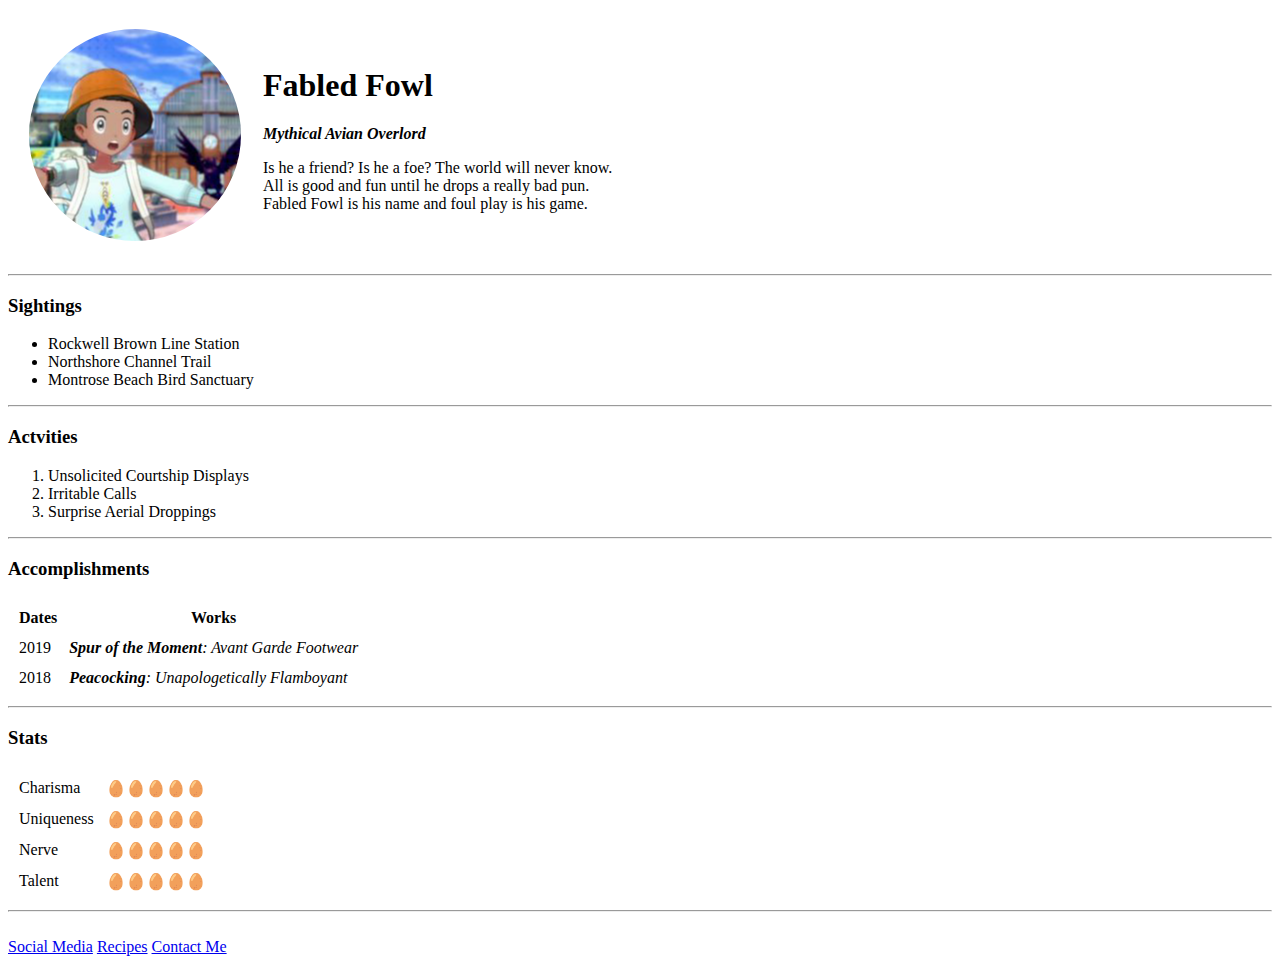
==== index.html @ 96a973e1 "Added initial files" ====
<!DOCTYPE html>
<html lang="en" dir="ltr">

<head>
  <meta charset="utf-8">
  <title>🦃 Fowl's Personal Site 🦃</title>
</head>

<body>
  <table cellspacing="20">
    <tr>
      <td> <img src="Images/fowl1.png" alt="Fabled Fowl Profile Picture"></td>
      <td><h1>Fabled Fowl</h1>
      <p>
        <em><strong>Mythical Avian Overlord</strong></em>
      </p>
      <p>
        Is he a friend? Is he a foe? The world will never know.
        <br />
        All is good and fun until he drops a really bad pun.
        <br />Fabled Fowl is his name and foul play is his game.
      </p></td>
    </tr>
  </table>
  <hr />
  <h3>Sightings</h3>
  <ul>
    <li>Rockwell Brown Line Station</li>
    <li>Northshore Channel Trail</li>
    <li>Montrose Beach Bird Sanctuary</li>
  </ul>
  <hr>
  <h3>Actvities</h3>
  <ol>
    <li>Unsolicited Courtship Displays</li>
    <li>Irritable Calls</li>
    <li>Surprise Aerial Droppings</li>
  </ol>
  <hr>
  <h3>Accomplishments</h3>
    <table cellspacing="10">
      <thead>
        <tr>
          <th>Dates</th>
          <th>Works</th>
        </tr>
      </thead>
      <tbody>
        <tr>
          <td>2019</td>
          <td><em><strong>Spur of the Moment</strong>: Avant Garde Footwear</em></td>
        </tr>
        <tr>
          <td>2018</td>
          <td><em><strong>Peacocking</strong>: Unapologetically Flamboyant</em></td>
        </tr>
      </tbody>
    </table>
  <hr>
  <h3>Stats</h3>
    <table cellspacing="10">
      <tbody>
        <tr>
          <td>Charisma</td>
          <td>🥚🥚🥚🥚🥚</td>
        </tr>
        <tr>
          <td>Uniqueness</td>
          <td>🥚🥚🥚🥚🥚</td>
        </tr>
        <tr>
          <td>Nerve</td>
          <td>🥚🥚🥚🥚🥚</td>
        </tr>
        <tr>
          <td>Talent</td>
          <td>🥚🥚🥚🥚🥚</td>
        </tr>
      </tbody>
    </table>
  <hr>
  <br>
  <a href="social-media.html">Social Media</a>
  <a href="recipes.html">Recipes</a>
  <a href="contact-me.html">Contact Me</a>
</body>

</html>
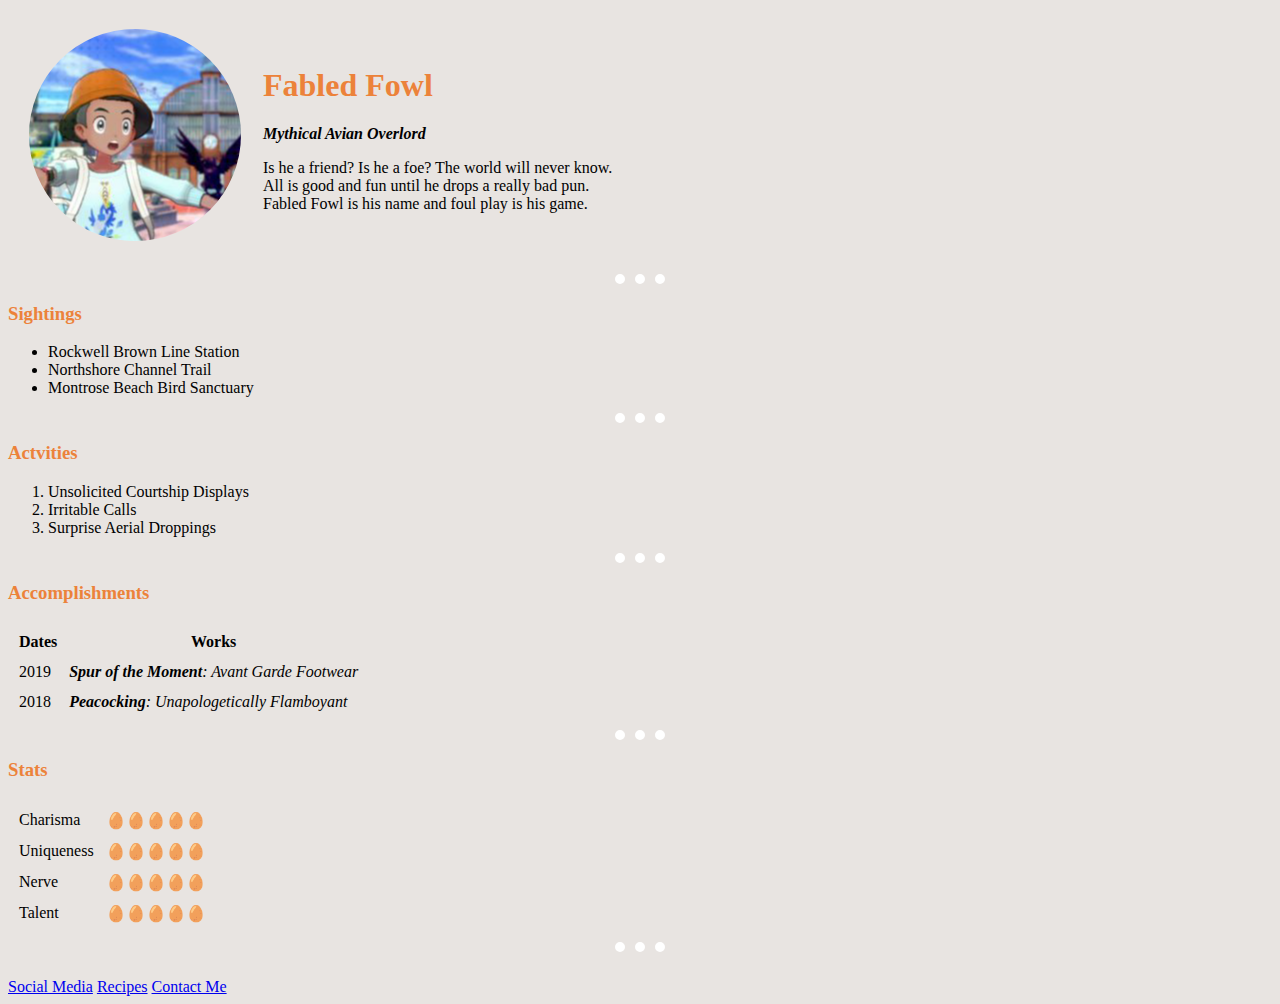
==== commit c0a33443: "Added updated files and an external stylesheet" ====
--- a/index.html
+++ b/index.html
@@ -4,6 +4,7 @@
 <head>
   <meta charset="utf-8">
   <title>🦃 Fowl's Personal Site 🦃</title>
+  <link rel="stylesheet" href="CSS/styles.css">
 </head>
 
 <body>
--- a/CSS/styles.css
+++ b/CSS/styles.css
@@ -0,0 +1,18 @@
+body {
+  background-color: #e8e4e1;
+}
+
+hr {
+  border-style: dotted none none none;
+  border-width:  10px;
+  border-color: white;
+  width: 50px;
+}
+
+h1 {
+  color: #ec823a;
+}
+
+h3 {
+  color: #ec823a;
+}
